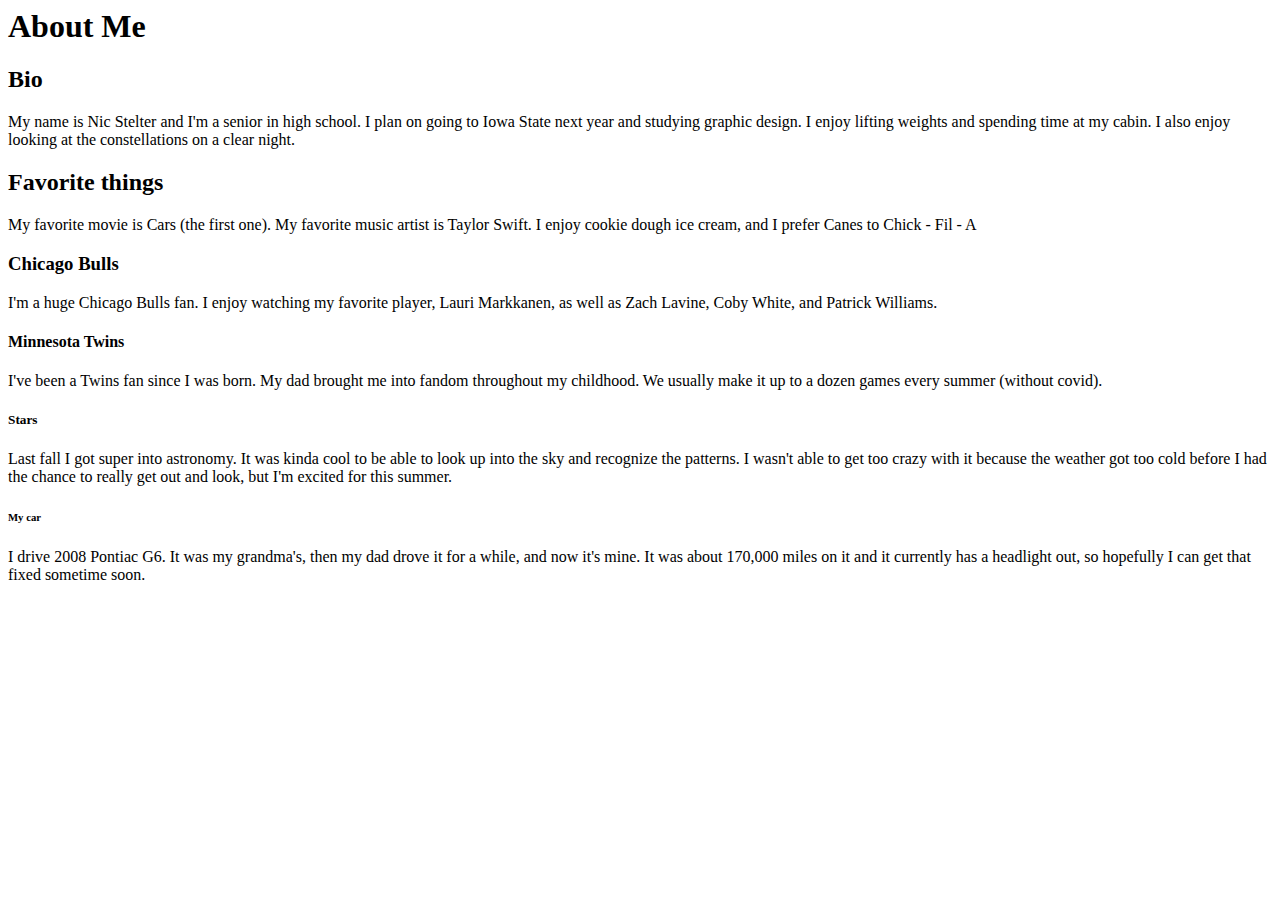
==== AboutMe.html @ ff2648a2 "Added a button and attempted to insert a picture" ====
<html>
<h1>
        About Me
    </h1>

        <h2>
            Bio
        </h2>

         <p>
                My name is Nic Stelter and I'm a senior in high school. 
              I plan on going to Iowa State next year and studying graphic design.
              I enjoy lifting weights and spending time at my cabin. I also
              enjoy looking at the constellations on a clear night.
         </p>

        <h2>
             Favorite things
        </h2>

        <p>
            My favorite movie is Cars (the first one). My favorite music artist is Taylor Swift.
            I enjoy cookie dough ice cream, and I prefer Canes to Chick - Fil - A
        </p>

            <h3>
                Chicago Bulls
            </h3>

                <p>
                    I'm a huge Chicago Bulls fan. I enjoy watching my favorite player, Lauri Markkanen,
                    as well as Zach Lavine, Coby White, and Patrick Williams.
                </p>

                    <h4>
                        Minnesota Twins
                    </h4>

                        <p>
                            I've been a Twins fan since I was born. My dad brought me into fandom throughout my childhood.
                            We usually make it up to a dozen games every summer (without covid).
                        </p>

                            <h5>
                                Stars
                            </h5>

                                <p>
                                    Last fall I got super into astronomy. It was kinda cool to be able to look up into the sky
                                    and recognize the patterns. I wasn't able to get too crazy with it because the weather got too
                                    cold before I had the chance to really get out and look, but I'm excited for this summer.
                                </p>

                                    <h6>
                                        My car
                                    </h6>

                                        <p>
                                            I drive 2008 Pontiac G6. It was my grandma's, then my dad drove it for a while, and now it's mine.
                                            It was about 170,000 miles on it and it currently has a headlight out, so hopefully I can get that fixed sometime soon.
                                        </p>
</html>
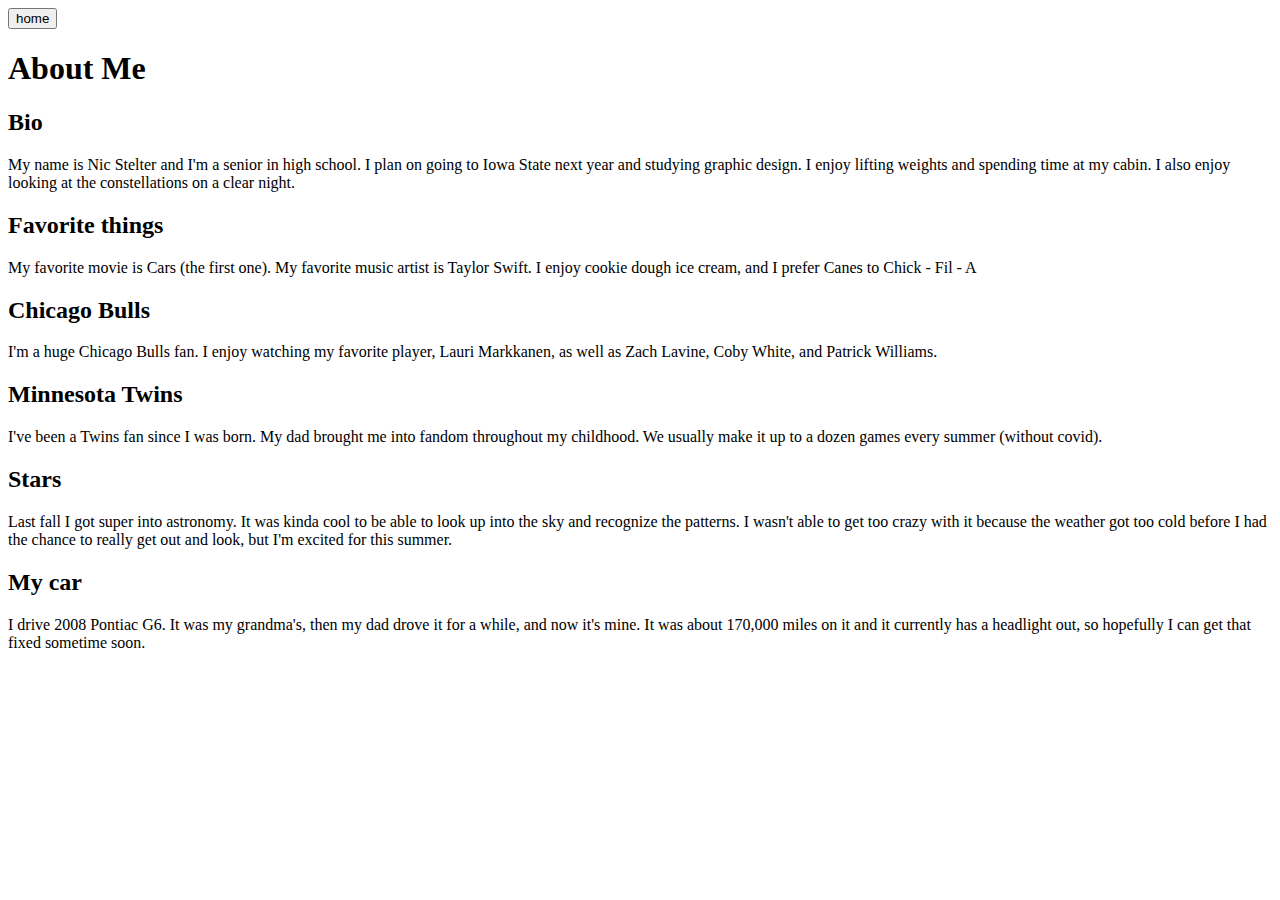
==== commit 0a47fc67: "Got buttons working and successfully inserted a picture" ====
--- a/AboutMe.html
+++ b/AboutMe.html
@@ -1,4 +1,12 @@
 <html>
+
+<a href="index.html">
+    <button type="home">
+        home
+    </button>
+</a>
+
+    
 <h1>
         About Me
     </h1>
@@ -23,27 +31,27 @@
             I enjoy cookie dough ice cream, and I prefer Canes to Chick - Fil - A
         </p>
 
-            <h3>
+            <h2>
                 Chicago Bulls
-            </h3>
+            </h2>
 
                 <p>
                     I'm a huge Chicago Bulls fan. I enjoy watching my favorite player, Lauri Markkanen,
                     as well as Zach Lavine, Coby White, and Patrick Williams.
                 </p>
 
-                    <h4>
+                    <h2>
                         Minnesota Twins
-                    </h4>
+                    </h2>
 
                         <p>
                             I've been a Twins fan since I was born. My dad brought me into fandom throughout my childhood.
                             We usually make it up to a dozen games every summer (without covid).
                         </p>
 
-                            <h5>
+                            <h2>
                                 Stars
-                            </h5>
+                            </h2>
 
                                 <p>
                                     Last fall I got super into astronomy. It was kinda cool to be able to look up into the sky
@@ -51,9 +59,9 @@
                                     cold before I had the chance to really get out and look, but I'm excited for this summer.
                                 </p>
 
-                                    <h6>
+                                    <h2>
                                         My car
-                                    </h6>
+                                    </h2>
 
                                         <p>
                                             I drive 2008 Pontiac G6. It was my grandma's, then my dad drove it for a while, and now it's mine.
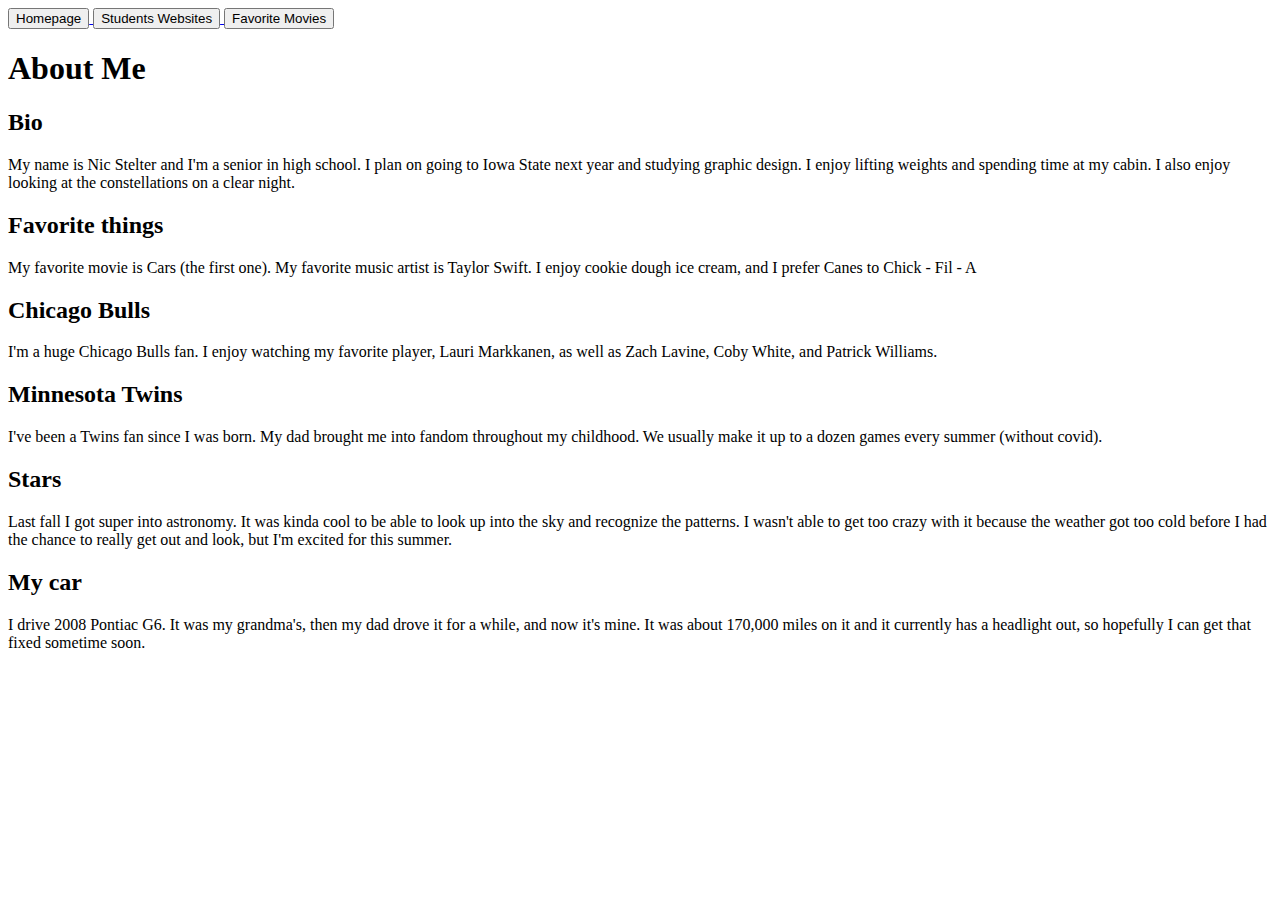
==== commit 22b9cf2f: "Divided everything up into separate pages" ====
--- a/AboutMe.html
+++ b/AboutMe.html
@@ -1,10 +1,22 @@
 <html>
 
-<a href="index.html">
-    <button type="home">
-        home
-    </button>
-</a>
+    <a href="index.html">
+        <button type="button">
+        Homepage
+        </button>
+    </a>
+
+    <a href="StudentsWebsites.html">
+        <button type="button">
+        Students Websites        
+        </button>
+    </a>
+
+    <a href="FavoriteMovies.html">
+        <button type="button">
+        Favorite Movies
+        </button>
+    </a>
 
     
 <h1>
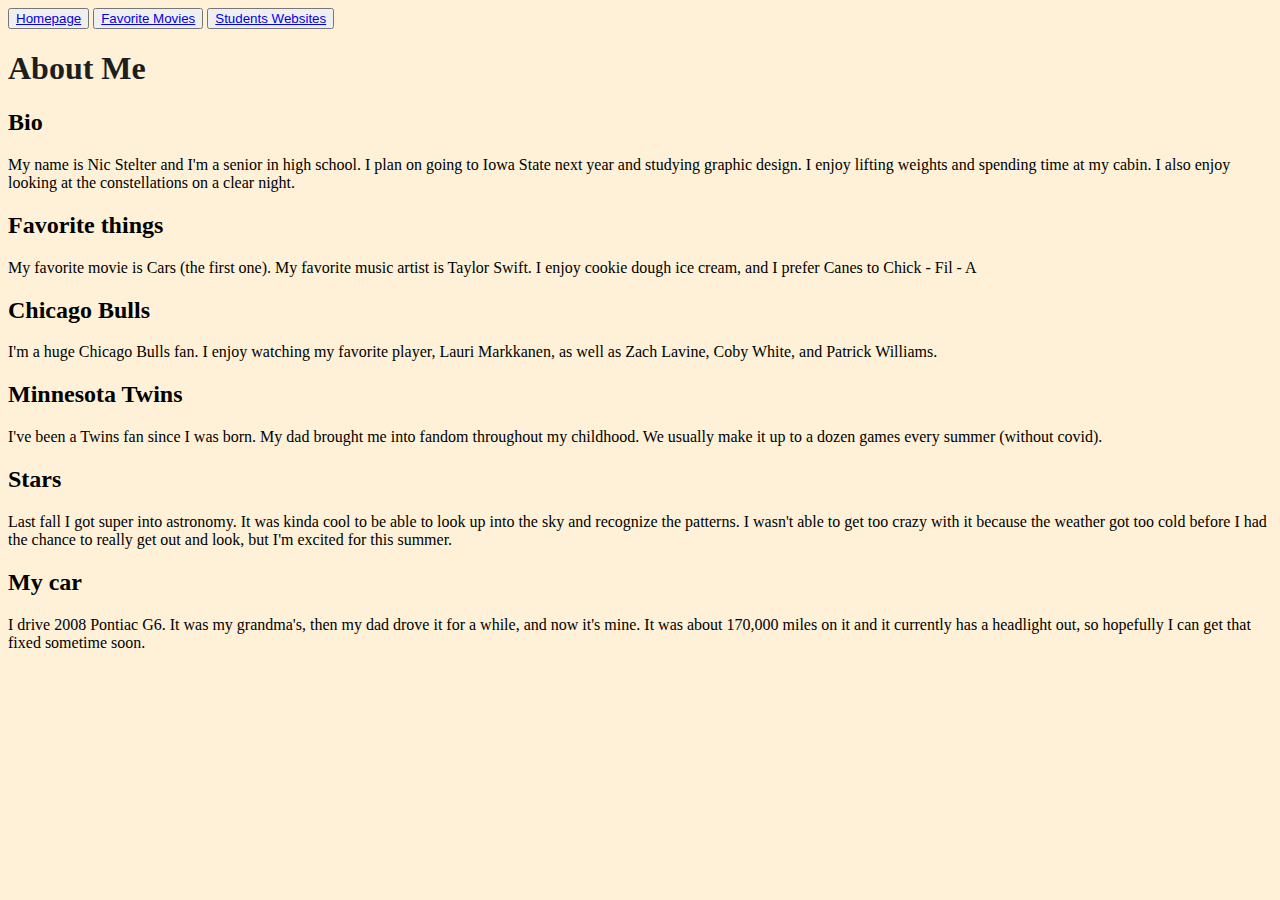
==== commit bba2b85e: "Learned an implemented CSS styles into pre-existing code" ====
--- a/AboutMe.html
+++ b/AboutMe.html
@@ -1,22 +1,18 @@
 <html>
 
-    <a href="index.html">
-        <button type="button">
-        Homepage
-        </button>
-    </a>
+    <link rel="stylesheet" href="style.css">  
+   
+    <button type="button">
+        <a href="index.html">Homepage</a> 
+    </button>
 
-    <a href="StudentsWebsites.html">
-        <button type="button">
-        Students Websites        
-        </button>
-    </a>
+    <button type="button">
+        <a href="FavoriteMovies.html">Favorite Movies</a>
+    </button>
 
-    <a href="FavoriteMovies.html">
-        <button type="button">
-        Favorite Movies
-        </button>
-    </a>
+    <button type="button">
+        <a href="StudentsWebsites.html">Students Websites</a>
+    </button>
 
     
 <h1>
--- a/style.css
+++ b/style.css
@@ -0,0 +1,14 @@
+h1 {
+    color: rgb(30, 30, 30);
+
+}
+
+body {
+    background-color: rgb(255, 241, 215);
+
+}
+
+button {
+
+
+}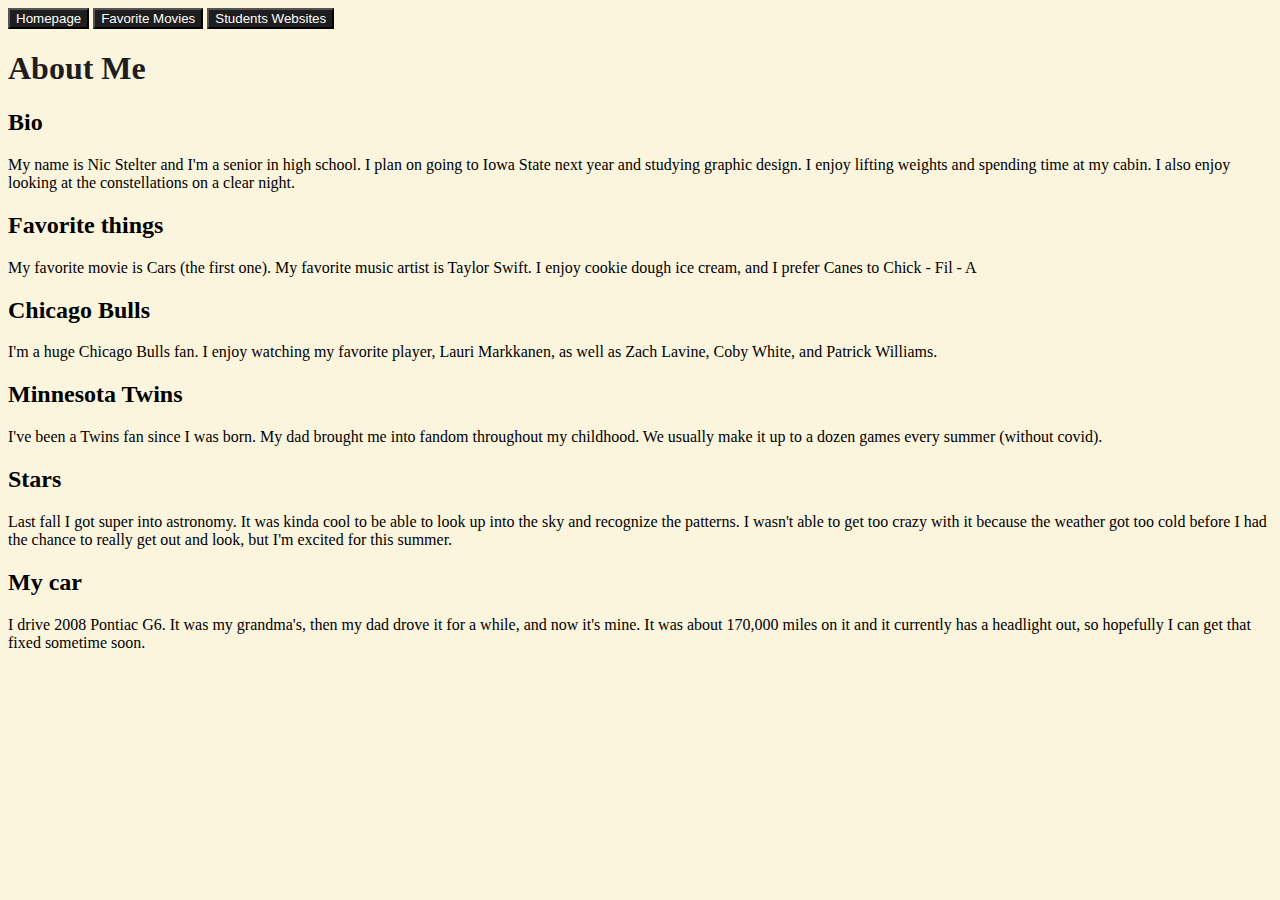
==== commit 5d54e8be: "added a picture to the homepage and customized buttons" ====
--- a/AboutMe.html
+++ b/AboutMe.html
@@ -39,40 +39,40 @@
             I enjoy cookie dough ice cream, and I prefer Canes to Chick - Fil - A
         </p>
 
-            <h2>
-                Chicago Bulls
-            </h2>
+        <h2>
+             Chicago Bulls
+        </h2>
 
-                <p>
-                    I'm a huge Chicago Bulls fan. I enjoy watching my favorite player, Lauri Markkanen,
-                    as well as Zach Lavine, Coby White, and Patrick Williams.
-                </p>
+             <p>
+               I'm a huge Chicago Bulls fan. I enjoy watching my favorite player, Lauri Markkanen,
+                as well as Zach Lavine, Coby White, and Patrick Williams.
+            </p>
 
-                    <h2>
-                        Minnesota Twins
-                    </h2>
+        <h2>
+            Minnesota Twins
+        </h2>
 
-                        <p>
-                            I've been a Twins fan since I was born. My dad brought me into fandom throughout my childhood.
-                            We usually make it up to a dozen games every summer (without covid).
-                        </p>
+            <p>
+                I've been a Twins fan since I was born. My dad brought me into fandom throughout my childhood.
+                We usually make it up to a dozen games every summer (without covid).
+            </p>
 
-                            <h2>
-                                Stars
-                            </h2>
+        <h2>
+            Stars
+        </h2>
 
-                                <p>
-                                    Last fall I got super into astronomy. It was kinda cool to be able to look up into the sky
-                                    and recognize the patterns. I wasn't able to get too crazy with it because the weather got too
-                                    cold before I had the chance to really get out and look, but I'm excited for this summer.
-                                </p>
+            <p>
+                Last fall I got super into astronomy. It was kinda cool to be able to look up into the sky
+                and recognize the patterns. I wasn't able to get too crazy with it because the weather got too
+                cold before I had the chance to really get out and look, but I'm excited for this summer.
+            </p>
 
-                                    <h2>
-                                        My car
-                                    </h2>
+        <h2>
+            My car
+        </h2>
 
-                                        <p>
-                                            I drive 2008 Pontiac G6. It was my grandma's, then my dad drove it for a while, and now it's mine.
-                                            It was about 170,000 miles on it and it currently has a headlight out, so hopefully I can get that fixed sometime soon.
-                                        </p>
+            <p>
+                I drive 2008 Pontiac G6. It was my grandma's, then my dad drove it for a while, and now it's mine.
+                It was about 170,000 miles on it and it currently has a headlight out, so hopefully I can get that fixed sometime soon.
+            </p>
 </html>--- a/style.css
+++ b/style.css
@@ -1,14 +1,18 @@
 h1 {
     color: rgb(30, 30, 30);
-
 }
 
 body {
-    background-color: rgb(255, 241, 215);
+    background-color: rgb(252, 245, 222);
+    background-image: url(https://images.unsplash.com/photo-1494253188410-ff0cdea5499e?ixid=MXwxMjA3fDB8MHxwaG90by1wYWdlfHx8fGVufDB8fHw%3D&ixlib=rb-1.2.1&auto=format&fit=crop&w=2550&q=80);
+    background-size: 90%;
+}
 
+a {
+    color: rgb(255, 255, 255);
+    text-decoration: none;
 }
 
 button {
-
-
+    background-color: rgb(30, 30, 30)
 }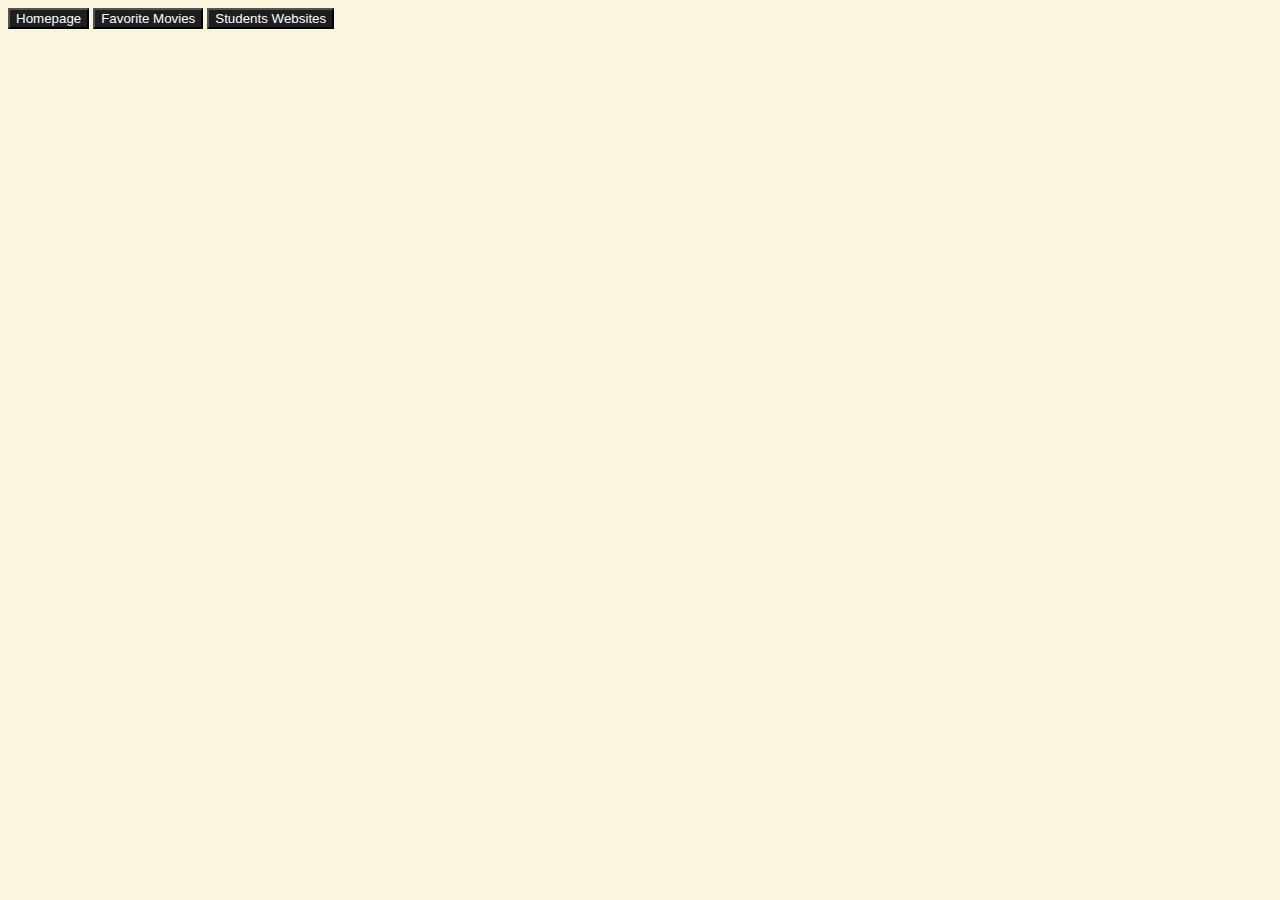
==== commit 23671eaf: "New CSS" ====
--- a/AboutMe.html
+++ b/AboutMe.html
@@ -1,3 +1,4 @@
+<!doctype html>
 <html>
 
     <link rel="stylesheet" href="style.css">  
--- a/style.css
+++ b/style.css
@@ -1,11 +1,20 @@
 h1 {
-    color: rgb(30, 30, 30);
+    color: rgb(252, 245, 222);
+	font-size: 50px;
+}
+
+h2 {
+    color: rgb(252, 245, 222);
+}
+
+p {
+    color: rgb(252, 245, 222);
 }
 
 body {
     background-color: rgb(252, 245, 222);
     background-image: url(https://images.unsplash.com/photo-1494253188410-ff0cdea5499e?ixid=MXwxMjA3fDB8MHxwaG90by1wYWdlfHx8fGVufDB8fHw%3D&ixlib=rb-1.2.1&auto=format&fit=crop&w=2550&q=80);
-    background-size: 90%;
+    background-size: 100%;
 }
 
 a {
@@ -15,4 +24,8 @@
 
 button {
     background-color: rgb(30, 30, 30)
+}
+
+body {
+	
 }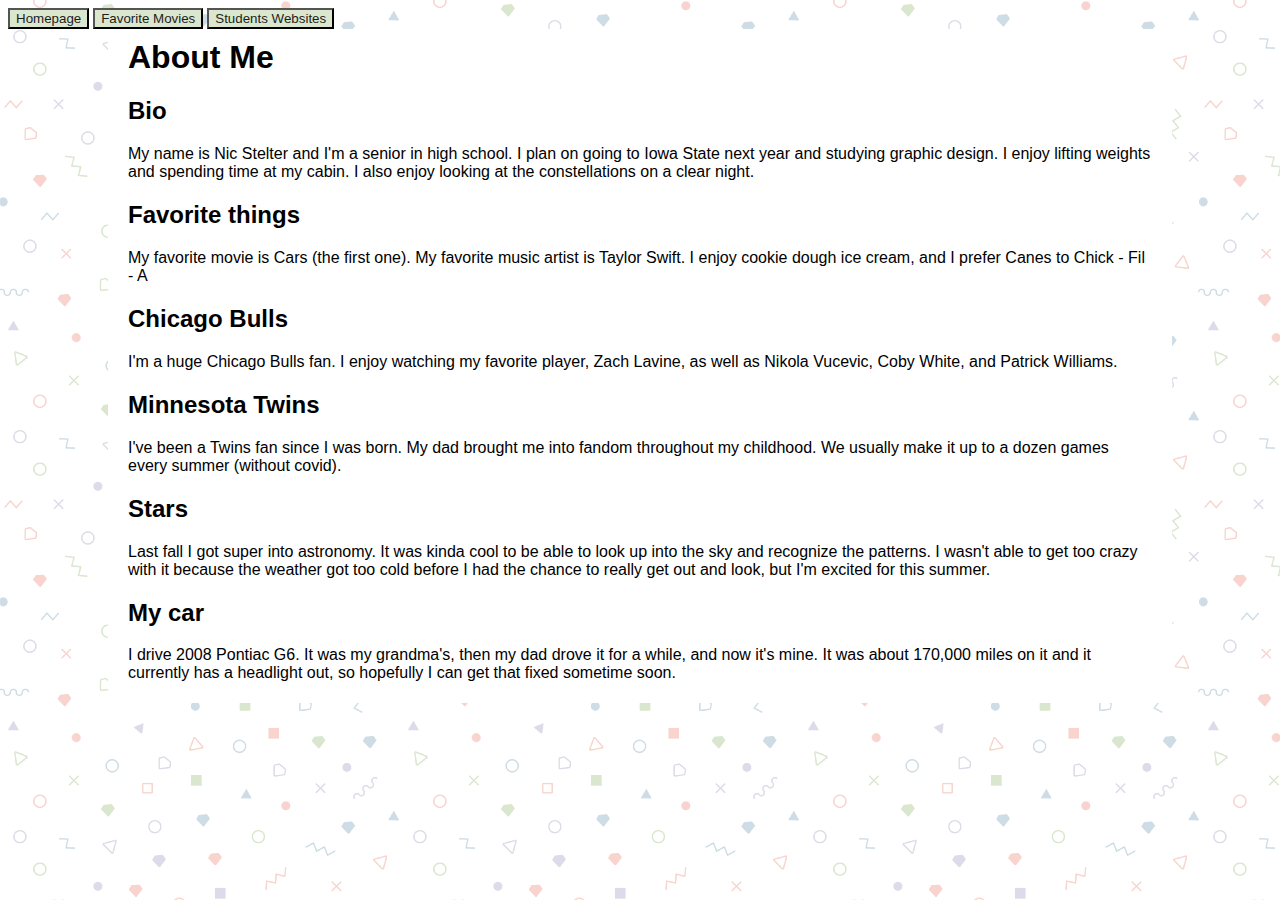
==== commit 2cb547ea: "Finalized Font additions" ====
--- a/AboutMe.html
+++ b/AboutMe.html
@@ -1,7 +1,7 @@
 <!doctype html>
 <html>
 
-    <link rel="stylesheet" href="style.css">  
+	<link rel="stylesheet" href="Styling Practice.css">
    
     <button type="button">
         <a href="index.html">Homepage</a> 
@@ -15,6 +15,7 @@
         <a href="StudentsWebsites.html">Students Websites</a>
     </button>
 
+	<div>
     
 <h1>
         About Me
@@ -45,8 +46,8 @@
         </h2>
 
              <p>
-               I'm a huge Chicago Bulls fan. I enjoy watching my favorite player, Lauri Markkanen,
-                as well as Zach Lavine, Coby White, and Patrick Williams.
+               I'm a huge Chicago Bulls fan. I enjoy watching my favorite player, Zach Lavine,
+                as well as Nikola Vucevic, Coby White, and Patrick Williams.
             </p>
 
         <h2>
@@ -76,4 +77,6 @@
                 I drive 2008 Pontiac G6. It was my grandma's, then my dad drove it for a while, and now it's mine.
                 It was about 170,000 miles on it and it currently has a headlight out, so hopefully I can get that fixed sometime soon.
             </p>
+		
+	</div>
 </html>--- a/Styling Practice.css
+++ b/Styling Practice.css
@@ -0,0 +1,58 @@
+@charset "utf-8";
+/* CSS Document */
+div {
+	width: 80vw;
+	margin: auto;	
+	background-color: #FFFFFF;
+	padding-left: 20px;
+	padding-right: 20px;
+	padding-bottom: 5px;
+	padding-top: 10px;
+	border-radius: 5px;
+	font-family: roc-grotesk, sans-serif;
+	font-style: normal;
+	font-weight: 400;
+}
+
+div.post1:hover{
+	background-color: #F9D4CE;
+}
+
+div.post2:hover{
+	background-color: #DAE7CE;
+}
+
+div.post3:hover{
+	background-color: #CEDDE5;
+}
+
+div.post4:hover{
+	background-color: #DCDBEA;
+}
+
+h1 {
+	margin-top: 0px;
+	font-family: roc-grotesk, sans-serif;
+	font-weight: 800;
+	font-style: normal;
+	}
+
+h2 {
+	font-family: roc-grotesk, sans-serif;
+	font-weight: 600;
+	font-style: normal;
+}
+
+body {
+	background-image: url("memphis-colorful.png")
+}
+
+button {
+	background-color: #DAE7CE;
+}
+
+a {
+	text-decoration: none;
+	color: rgba(29,29,29,1.00)
+}
+
